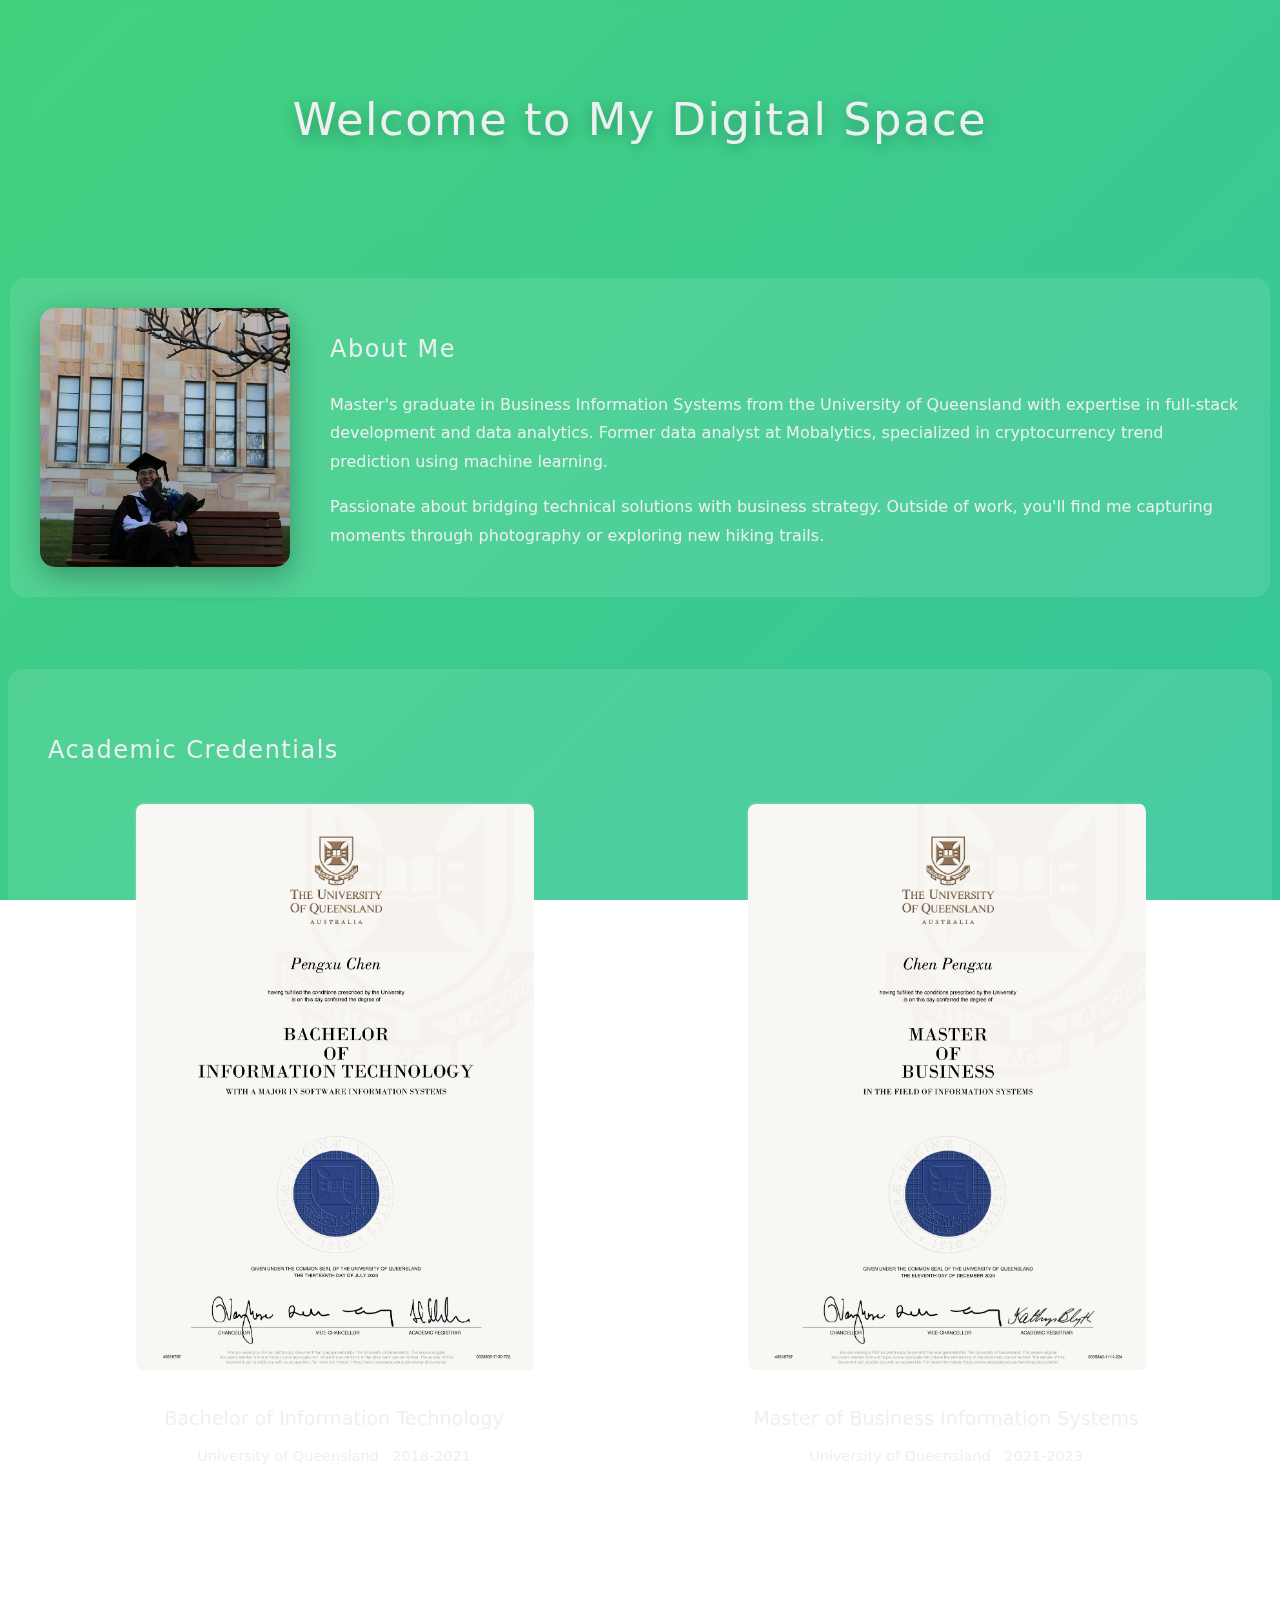
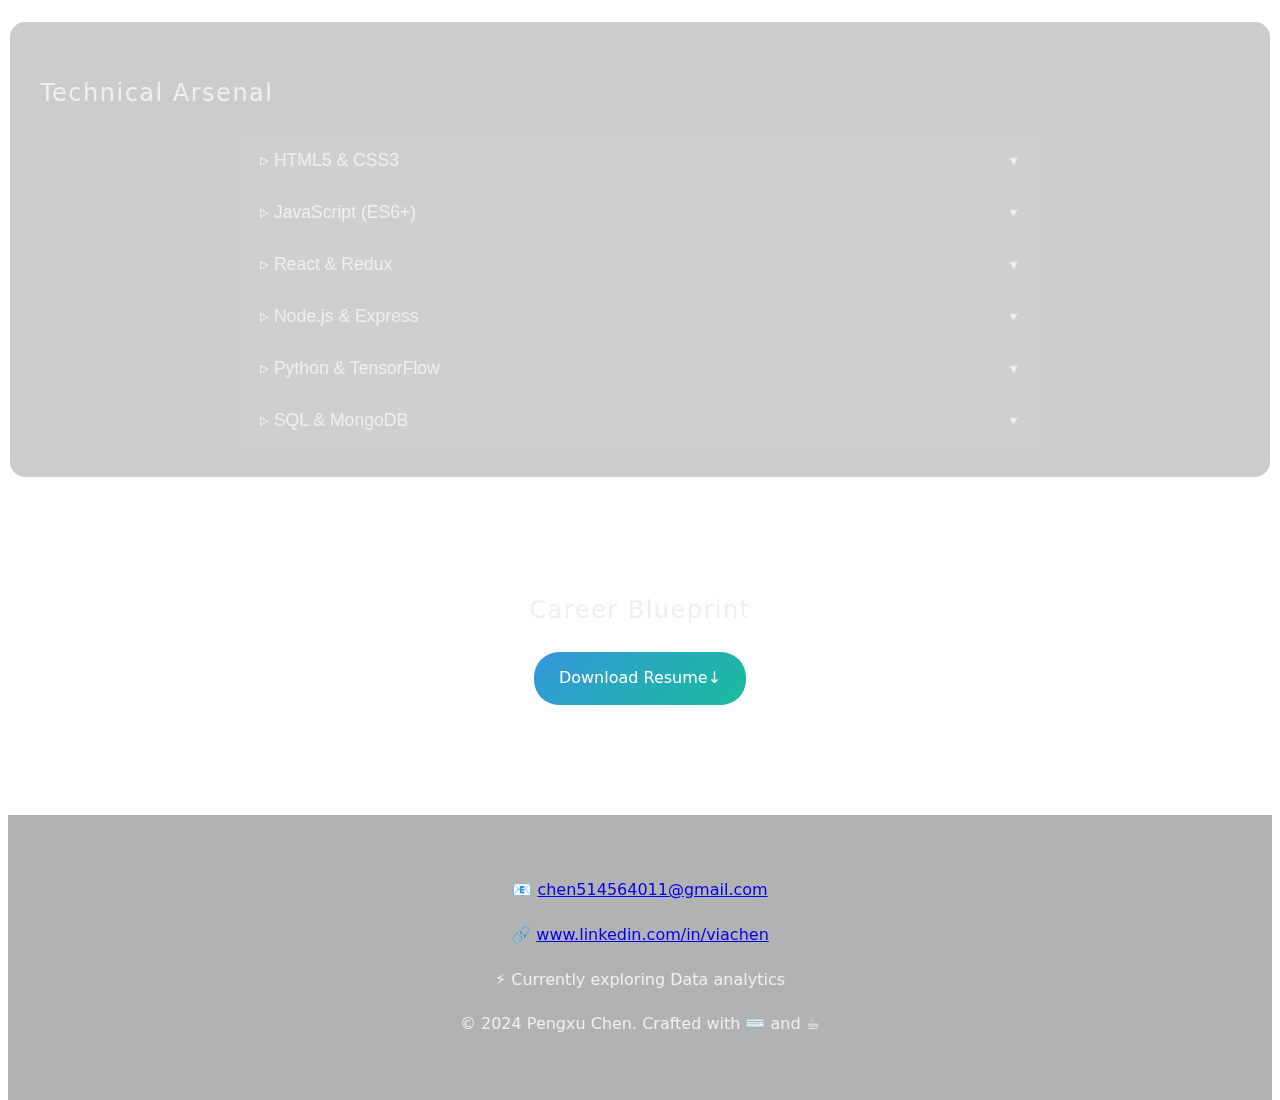
==== Desktop/pengxuchen/index.html @ f0cb6a70 "add new change" ====
﻿<!DOCTYPE html>
<html lang="en">
<head>
    <meta charset="UTF-8">
    <meta name="viewport" content="width=device-width, initial-scale=1.0">
    <title>John Doe - Portfolio</title>
    <link rel="stylesheet" href="css/styles.css">
</head>
<body>
    <div class="animated-background"></div>

    <header class="scroll-effect">
        <h1>Welcome to My Digital Space</h1>
    </header>

    <section class="intro scroll-effect">
        <div class="profile-pic">
            <img id="profile-photo" src="img/photo1.jpg" alt="John Doe">
        </div>
        <div class="bio">
            <h2>About Me</h2>
            <p>Master's graduate in Business Information Systems from the University of Queensland with expertise in full-stack development and data analytics. Former data analyst at Mobalytics, specialized in cryptocurrency trend prediction using machine learning.</p>
            <p>Passionate about bridging technical solutions with business strategy. Outside of work, you'll find me capturing moments through photography or exploring new hiking trails.</p>
        </div>
    </section>

    <section class="education scroll-effect">
        <h2>Academic Credentials</h2>
        <div class="diploma-container">
            <!-- 学士学位证书 -->
            <div class="diploma-item">
                <a href="diplomas/bachelor.pdf" download class="diploma-link">
                    <img src="img/benke.jpg" alt="Bachelor's Degree" class="diploma-img">
                </a>
                <h3 class="diploma-title">Bachelor of Information Technology</h3>
                <p class="diploma-meta">University of Queensland · 2018-2021</p>
            </div>
    
            <!-- 硕士学位证书 -->
            <div class="diploma-item">
                <a href="diplomas/master.pdf" download class="diploma-link">
                    <img src="img/page-0.jpg" alt="Master's Degree" class="diploma-img">
                </a>
                <h3 class="diploma-title">Master of Business Information Systems</h3>
                <p class="diploma-meta">University of Queensland · 2021-2023</p>
            </div>
        </div>
    </section>

    <section class="skills scroll-effect">
        <h2>Technical Arsenal</h2>
        <div class="accordion">
            <div class="accordion-item">
                <button class="accordion-header">▹ HTML5 & CSS3</button>
                <div class="accordion-content">
                    <p>Proficient in building responsive and accessible web interfaces using modern HTML5 and CSS3 techniques.</p>
                </div>
            </div>
            <div class="accordion-item">
                <button class="accordion-header">▹ JavaScript (ES6+)</button>
                <div class="accordion-content">
                    <p>Experienced in developing dynamic web applications using JavaScript, including ES6+ features like arrow functions, promises, and async/await.</p>
                </div>
            </div>
            <div class="accordion-item">
                <button class="accordion-header">▹ React & Redux</button>
                <div class="accordion-content">
                    <p>Skilled in building scalable and maintainable front-end applications using React and state management with Redux.</p>
                </div>
            </div>
            <div class="accordion-item">
                <button class="accordion-header">▹ Node.js & Express</button>
                <div class="accordion-content">
                    <p>Proficient in developing RESTful APIs and server-side applications using Node.js and Express.</p>
                </div>
            </div>
            <div class="accordion-item">
                <button class="accordion-header">▹ Python & TensorFlow</button>
                <div class="accordion-content">
                    <p>Experienced in data analysis and machine learning using Python and TensorFlow.</p>
                </div>
            </div>
            <div class="accordion-item">
                <button class="accordion-header">▹ SQL & MongoDB</button>
                <div class="accordion-content">
                    <p>Skilled in database management and query optimization using SQL and MongoDB.</p>
                </div>
            </div>
        </div>
    </section>

    <section class="resume scroll-effect">
        <h2>Career Blueprint</h2>
        <a href="resume.pdf" download class="download-btn">
            <span class="btn-text">Download Resume</span>
            <span class="btn-icon">↓</span>
        </a>
    </section>

    <footer class="scroll-effect">
        <div class="contact-grid">
            <p>📧 <a href="mailto:chen514564011@gmail.com">chen514564011@gmail.com</a></p>
            <p>🔗 <a href="www.linkedin.com/in/viachen">www.linkedin.com/in/viachen</a></p>
            <p>⚡ Currently exploring Data analytics</p>
        </div>
        <div class="signature">
            <p>© 2024 Pengxu Chen. Crafted with ⌨️ and ☕</p>
        </div>
    </footer>

    <script src="js/changephoto.js"></script>
</body>
</html>
---- Desktop/pengxuchen/css/styles.css ----
/* 动态渐变背景 */
.animated-background {
    position: fixed;
    top: 0;
    left: 0;
    width: 100%;
    height: 100%;
    background: linear-gradient(-45deg, #2c3e50, #3498db, #1abc9c, #2ecc71);
    background-size: 400% 400%;
    animation: gradientFlow 18s ease infinite;
    z-index: -1; /* 确保背景在内容下方 */
    opacity: 0.9;
}

@keyframes gradientFlow {
    0% { background-position: 0% 50%; }
    50% { background-position: 100% 50%; }
    100% { background-position: 0% 50%; }
}

/* 滚动动画系统 */
.scroll-effect {
    opacity: 1; /* 确保内容可见 */
    transform: translateY(40px);
    transition: all 0.8s cubic-bezier(0.22, 0.61, 0.36, 1);
}

.scroll-effect.active {
    opacity: 1; /* 确保内容可见 */
    transform: translateY(0);
}

.scroll-effect-item {
    opacity: 1;
    transform: translateX(-30px);
    transition: all 0.6s ease 0.2s;
}

.scroll-effect-item.active {
    opacity: 1;
    transform: translateX(0);
}

/* 增强型布局 */
body {
    font-family: 'Segoe UI', system-ui;
    line-height: 1.8;
    color: #ecf0f1;
    overflow-x: hidden;
    position: relative; /* 确保内容在背景上方 */
    z-index: 1; /* 确保内容在背景上方 */
}

header {
    padding: 8vh 0;
    text-align: center;
    backdrop-filter: blur(8px);
    margin-bottom: 5vh;
}

h1, h2 {
    font-weight: 300;
    letter-spacing: 1.5px;
}

h1 {
    font-size: 2.8rem;
    margin: 0;
    text-shadow: 0 4px 15px rgba(0,0,0,0.3);
}




.intro {
    display: grid;
    grid-template-columns: 250px 1fr;
    gap: 40px;
    max-width: 1200px;
    margin: 5vh auto;
    padding: 30px;
    background: rgba(255, 255, 255, 0.1);
    border-radius: 15px;
    backdrop-filter: blur(10px);
}

.profile-pic {
    border-radius: 15px;
    overflow: hidden;
    box-shadow: 0 8px 30px rgba(0,0,0,0.3);
    position: relative;
}

.profile-pic img {
    width: 100%;
    height: 100%;
    object-fit: cover;
    transition: transform 0.5s ease;
}

.resume {
    text-align: center;
    padding: 20px;
    margin: 20px;
    border-radius: 15px;
    align-items: center;

    
}

.education {
    background: rgba(255, 255, 255, 0.1);
    border-radius: 15px;
    padding: 40px;
    margin: 8vh auto;
    max-width: 1200px;
}

.diploma-container {
    display: flex;
    justify-content: space-around;
    gap: 40px;
    margin-top: 30px;
}

.diploma-item {
    flex: 1;
    max-width: 400px;
    text-align: center;
}

.diploma-link {
    display: block;
    position: relative;
    overflow: hidden;
    border-radius: 10px;
    transition: transform 0.3s ease;
}

.diploma-link:hover {
    transform: translateY(-5px);
}

.diploma-img {
    width: 100%;
    height: 100%;
    object-fit: cover;
    border: 2px solid rgba(255,255,255,0.1);
    border-radius: 10px;
}

.diploma-title {
    color: #ecf0f1;
    margin: 20px 0 8px;
    font-size: 1.2rem;
    font-weight: 500;
}

.diploma-meta {
    color: #ecf0f1;
    font-size: 0.9rem;
    margin: 0;
}

/* 响应式设计 */
@media (max-width: 768px) {
    .diploma-container {
        flex-direction: column;
        align-items: center;
    }
    
    .diploma-item {
        max-width: 100%;
    }
    
    .diploma-img {
        height: auto;
        max-height: 400px;
    }
}


.skills {
    max-width: 1200px;
    margin: 8vh auto;
    padding: 30px;
    background: rgba(0, 0, 0, 0.2);
    border-radius: 15px;
}

.skills ul {
    display: grid;
    grid-template-columns: repeat(auto-fit, minmax(200px, 1fr));
    gap: 15px;
    padding: 0;
}

.skills li {
    padding: 15px;
    background: rgba(255,255,255,0.1);
    border-radius: 8px;
    list-style: none;
    transition: all 0.3s ease;
}

.skills li:hover {
    background: rgba(255,255,255,0.2);
    transform: translateY(-3px);
}

.accordion {
    width: 100%;
    max-width: 800px;
    margin: 0 auto;
}

.accordion-item {
    border-bottom: 1px solid rgba(255, 255, 255, 0.1);
}

.accordion-header {
    width: 100%;
    padding: 15px 20px;
    text-align: left;
    background: rgba(255, 255, 255, 0.05);
    border: none;
    color: #ecf0f1;
    font-size: 1.1rem;
    cursor: pointer;
    transition: background 0.3s ease;
    display: flex;
    align-items: center;
    justify-content: space-between;
}

.accordion-header::after {
    content: "▼";
    font-size: 0.8rem;
    transition: transform 0.3s ease;
}

.accordion-header.active::after {
    transform: rotate(180deg);
}

.accordion-header:hover {
    background: rgba(255, 255, 255, 0.1);
}

.accordion-content {
    max-height: 0;
    overflow: hidden;
    transition: max-height 0.3s ease-out, padding 0.3s ease-out;
    background: rgba(0, 0, 0, 0.1);
    padding: 0 20px;
}

.accordion-content p {
    margin: 15px 0;
    color: #bdc3c7;
}


.download-btn {
    display: inline-flex;
    align-items: center;
    padding: 12px 25px;
    background: linear-gradient(135deg, #3498db, #1abc9c);
    color: white;
    border-radius: 25px;
    text-decoration: none;
    transition: all 0.3s ease;
}

.download-btn:hover {
    transform: scale(1.05);
    box-shadow: 0 5px 15px rgba(26, 188, 156, 0.4);
    
}

.cursor-trail {
    position: absolute;
    width: 6px;
    height: 6px;
    background: rgba(255,255,255,0.7);
    border-radius: 50%;
    pointer-events: none; /* 防止干扰鼠标操作 */
    transform: translate(-50%, -50%);
    animation: trailFade 0.8s ease-out forwards;
}

@keyframes trailFade {
    0% { opacity: 1; transform: scale(1); }
    100% { opacity: 0; transform: scale(2); }
}

footer {
    text-align: center;
    padding: 5vh 0;
    margin-top: 10vh;
    background: rgba(0, 0, 0, 0.3);
}

/* 响应式设计 */
@media (max-width: 768px) {
    .intro {
        grid-template-columns: 1fr;
    }
    
    .profile-pic {
        width: 70%;
        margin: 0 auto;
    }
    
    h1 {
        font-size: 2rem;
    }
}
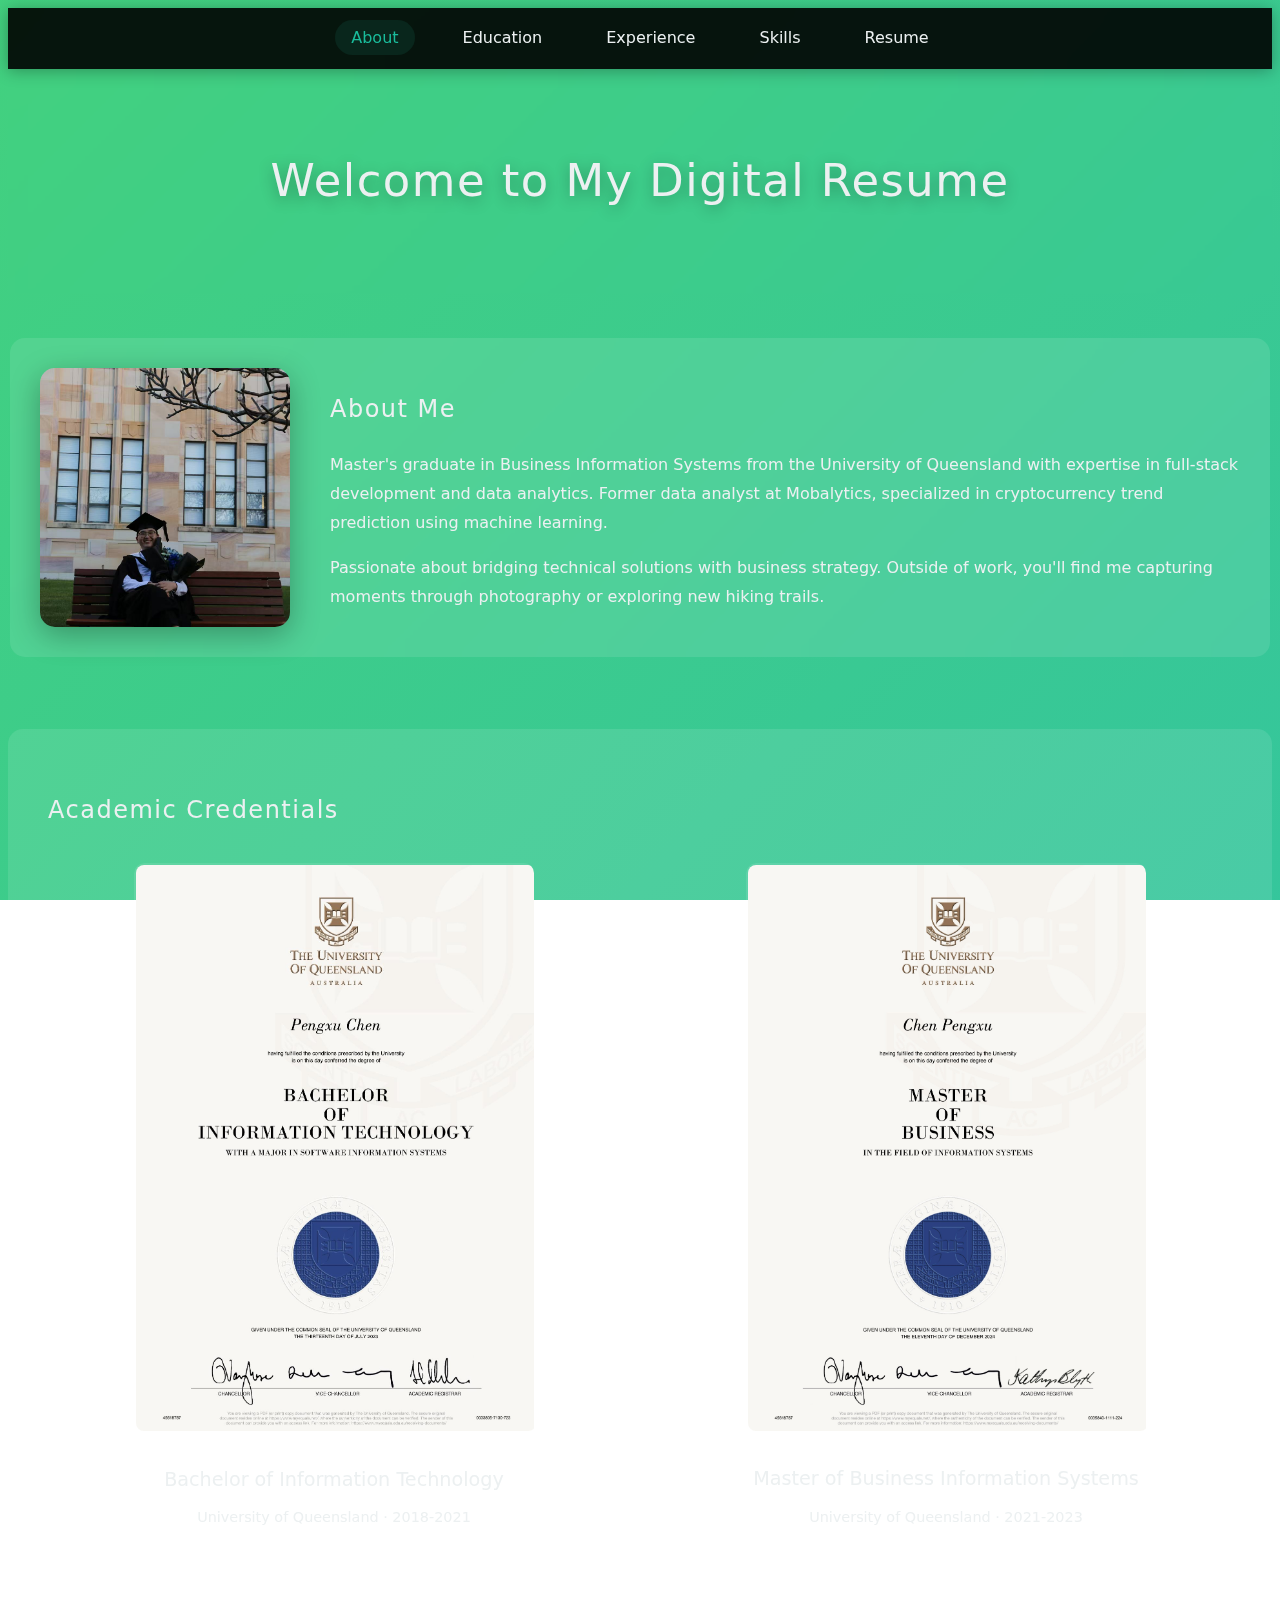
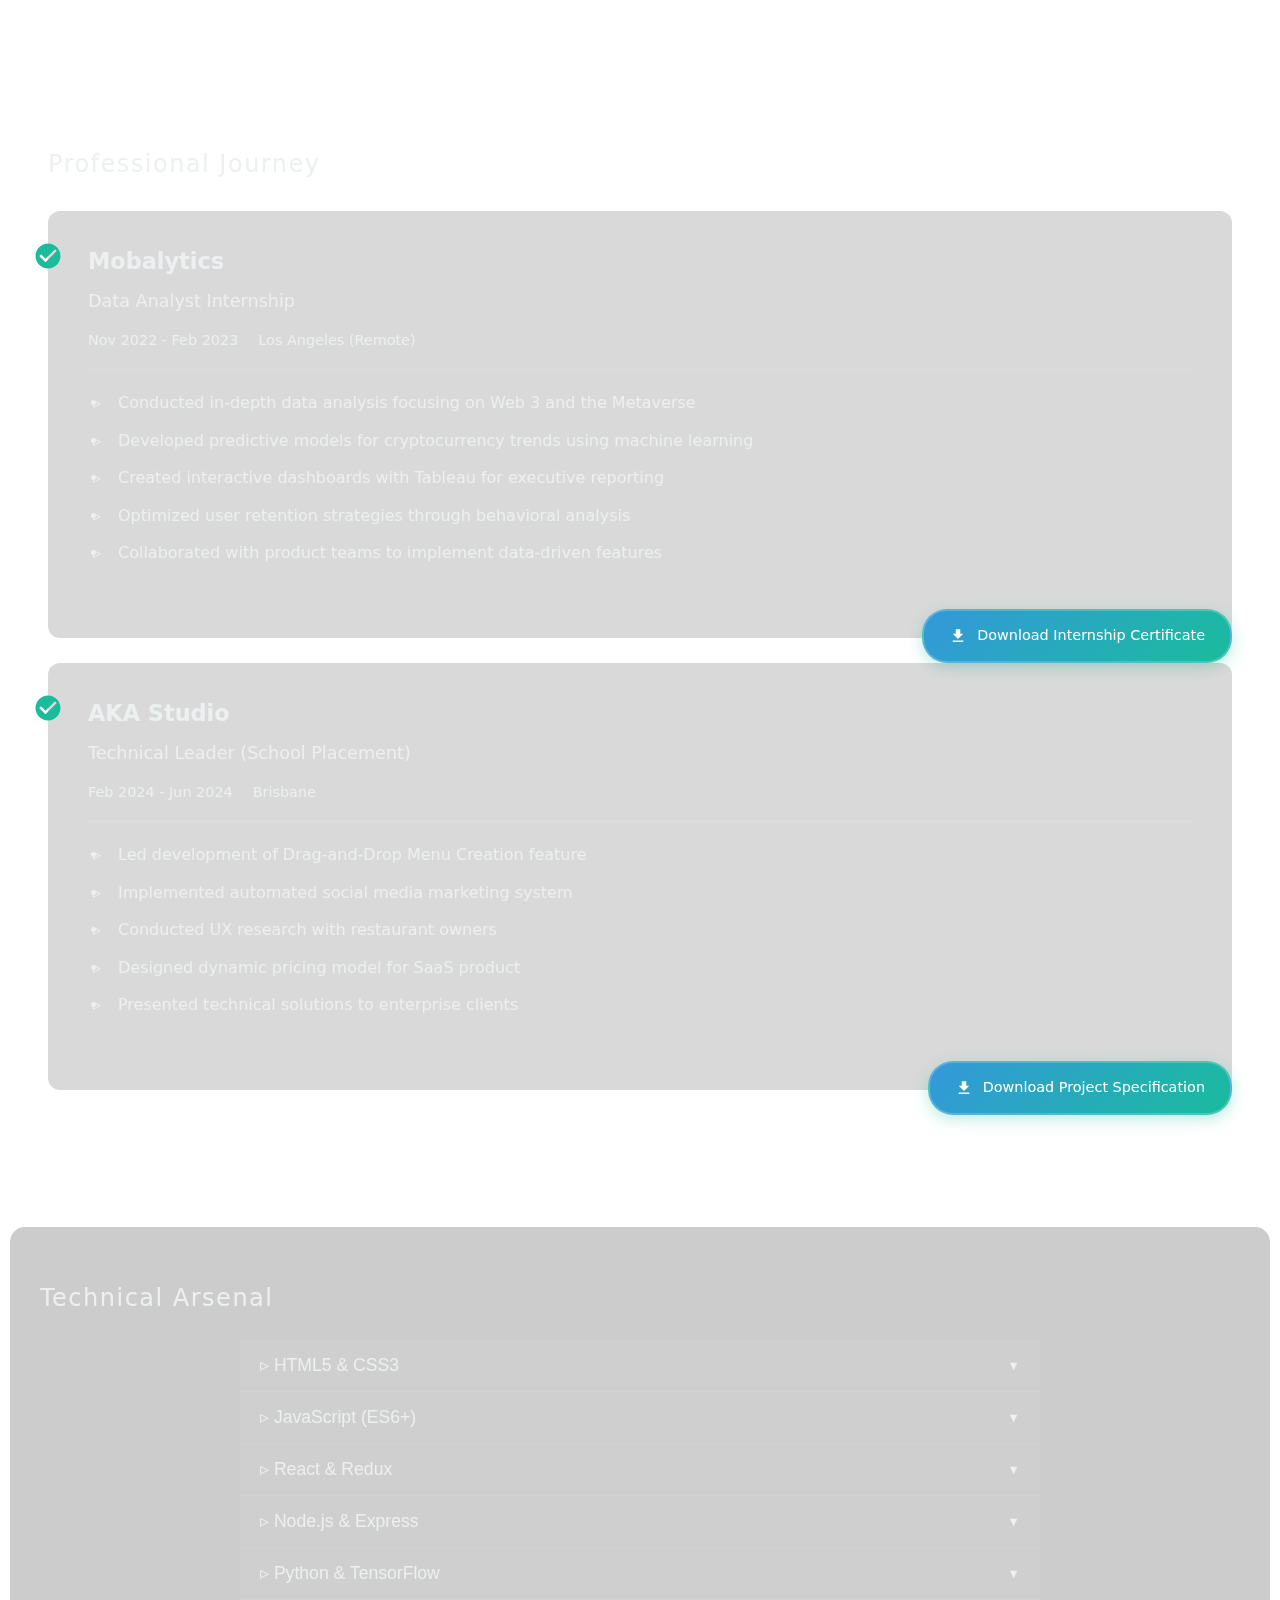
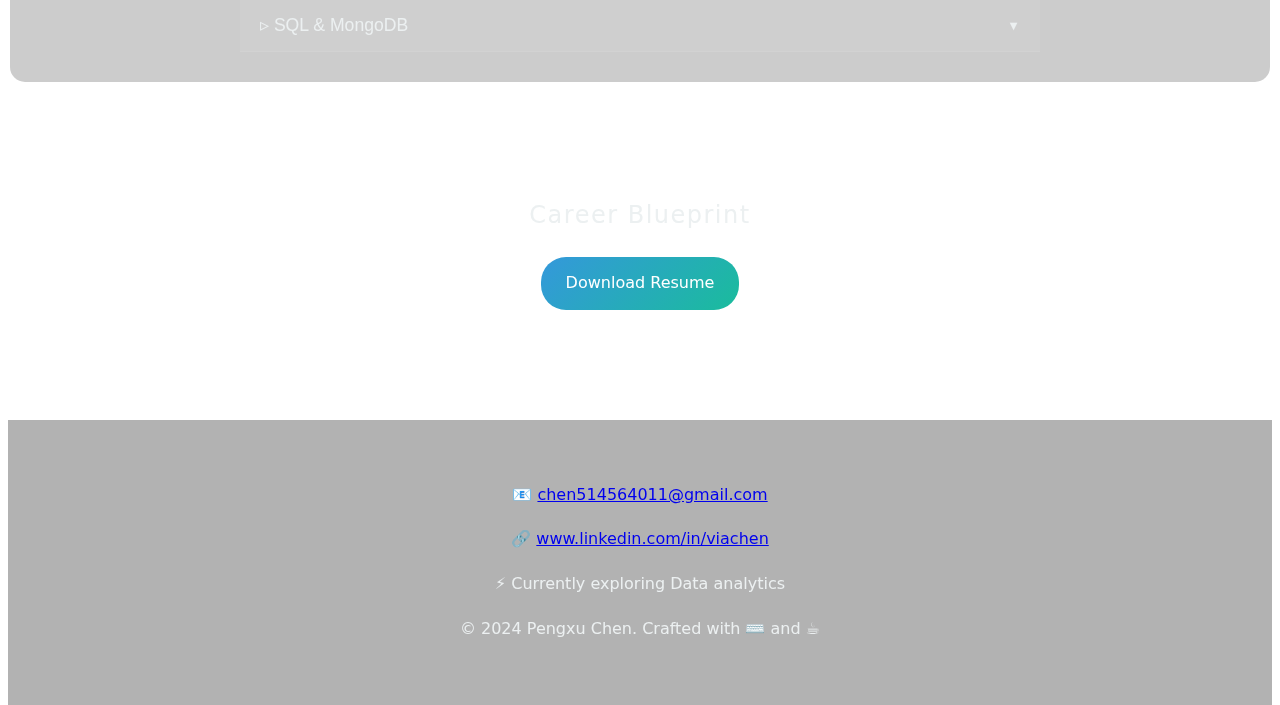
==== commit dfca30a5: "add new change" ====
--- a/Desktop/pengxuchen/index.html
+++ b/Desktop/pengxuchen/index.html
@@ -3,17 +3,27 @@
 <head>
     <meta charset="UTF-8">
     <meta name="viewport" content="width=device-width, initial-scale=1.0">
-    <title>John Doe - Portfolio</title>
+    <title>Pengxu Chen - Portfolio</title>
     <link rel="stylesheet" href="css/styles.css">
 </head>
 <body>
     <div class="animated-background"></div>
-
+    
+    <nav class="main-nav">
+        <ul class="nav-list">
+            <li><a href="#about" class="nav-link active">About</a></li>
+            <li><a href="#education" class="nav-link">Education</a></li>
+            <li><a href="#experience" class="nav-link">Experience</a></li>
+            <li><a href="#skills" class="nav-link">Skills</a></li>
+            <li><a href="#resume" class="nav-link">Resume</a></li>
+        </ul>
+    </nav>
+    
     <header class="scroll-effect">
-        <h1>Welcome to My Digital Space</h1>
+        <h1>Welcome to My Digital Resume</h1>
     </header>
 
-    <section class="intro scroll-effect">
+    <section id="about" class="intro scroll-effect">
         <div class="profile-pic">
             <img id="profile-photo" src="img/photo1.jpg" alt="John Doe">
         </div>
@@ -24,12 +34,12 @@
         </div>
     </section>
 
-    <section class="education scroll-effect">
+    <section id="education" class="education scroll-effect">
         <h2>Academic Credentials</h2>
         <div class="diploma-container">
             <!-- 学士学位证书 -->
             <div class="diploma-item">
-                <a href="diplomas/bachelor.pdf" download class="diploma-link">
+                <a href="benke.pdf" download class="diploma-link">
                     <img src="img/benke.jpg" alt="Bachelor's Degree" class="diploma-img">
                 </a>
                 <h3 class="diploma-title">Bachelor of Information Technology</h3>
@@ -38,7 +48,7 @@
     
             <!-- 硕士学位证书 -->
             <div class="diploma-item">
-                <a href="diplomas/master.pdf" download class="diploma-link">
+                <a href="yanjiusheng.pdf" download class="diploma-link">
                     <img src="img/page-0.jpg" alt="Master's Degree" class="diploma-img">
                 </a>
                 <h3 class="diploma-title">Master of Business Information Systems</h3>
@@ -47,7 +57,74 @@
         </div>
     </section>
 
-    <section class="skills scroll-effect">
+
+    <section id="experience" class="experience scroll-effect">
+        <h2>Professional Journey</h2>
+        
+        <div class="timeline-item">
+            <div class="timeline-header">
+                <h3 class="company">Mobalytics</h3>
+                <h4 class="position">Data Analyst Internship</h4>
+                <div class="timeline-meta">
+                    <span class="duration">Nov 2022 - Feb 2023</span>
+                    <span class="location">Los Angeles (Remote)</span>
+                </div>
+            </div>
+            <div class="timeline-content">
+                <ul class="achievement-list">
+                    <li>Conducted in-depth data analysis focusing on Web 3 and the Metaverse</li>
+                    <li>Developed predictive models for cryptocurrency trends using machine learning</li>
+                    <li>Created interactive dashboards with Tableau for executive reporting</li>
+                    <li>Optimized user retention strategies through behavioral analysis</li>
+                    <li>Collaborated with product teams to implement data-driven features</li>
+                </ul>
+                
+                <!-- 新增下载按钮 -->
+                <a href="Certificate of internship.pdf" 
+                   download 
+                   class="download-certificate-btn">
+                    <svg class="download-icon" viewBox="0 0 24 24">
+                        <path d="M19 9h-4V3H9v6H5l7 7 7-7zM5 18v2h14v-2H5z"/>
+                    </svg>
+                    Download Internship Certificate
+                </a>
+            </div>
+        </div>
+
+        <!-- AKA Studio经历 -->
+        <div class="timeline-item">
+            <div class="timeline-header">
+                <h3 class="company">AKA Studio</h3>
+                <h4 class="position">Technical Leader (School Placement)</h4>
+                <div class="timeline-meta">
+                    <span class="duration">Feb 2024 - Jun 2024</span>
+                    <span class="location">Brisbane</span>
+                </div>
+            </div>
+            <div class="timeline-content">
+                <ul class="achievement-list">
+                    <li>Led development of Drag-and-Drop Menu Creation feature</li>
+                    <li>Implemented automated social media marketing system</li>
+                    <li>Conducted UX research with restaurant owners</li>
+                    <li>Designed dynamic pricing model for SaaS product</li>
+                    <li>Presented technical solutions to enterprise clients</li>
+                </ul>
+                
+                <!-- 新增项目说明书下载按钮 -->
+                <a href="AKA - Final Word Report.pdf" 
+                   download 
+                   class="download-certificate-btn">
+                    <svg class="download-icon" viewBox="0 0 24 24">
+                        <path d="M19 9h-4V3H9v6H5l7 7 7-7zM5 18v2h14v-2H5z"/>
+                    </svg>
+                    Download Project Specification
+                </a>
+            </div>
+        </div>
+    </section>
+
+
+    <section id="skills" class="skills scroll-effect">
         <h2>Technical Arsenal</h2>
         <div class="accordion">
             <div class="accordion-item">
@@ -89,11 +166,11 @@
         </div>
     </section>
 
-    <section class="resume scroll-effect">
+    <section id="resume" class="resume scroll-effect">
         <h2>Career Blueprint</h2>
-        <a href="resume.pdf" download class="download-btn">
+        <a href="CV Pengxu Chen.pdf" download class="download-btn">
             <span class="btn-text">Download Resume</span>
-            <span class="btn-icon">↓</span>
+            
         </a>
     </section>
 
--- a/Desktop/pengxuchen/css/styles.css
+++ b/Desktop/pengxuchen/css/styles.css
@@ -70,7 +70,73 @@
 }
 
 
-
+.main-nav {
+    position: sticky;
+    top: 0;
+    background: rgba(0, 0, 0, 0.9);
+    backdrop-filter: blur(10px);
+    z-index: 1000;
+    box-shadow: 0 2px 15px rgba(0,0,0,0.3);
+}
+
+.nav-list {
+    display: flex;
+    justify-content: center;
+    gap: 2rem;
+    padding: 1rem;
+    margin: 0;
+    list-style: none;
+}
+
+.nav-link {
+    color: #ecf0f1;
+    text-decoration: none;
+    font-weight: 500;
+    padding: 0.5rem 1rem;
+    border-radius: 25px;
+    transition: all 0.3s ease;
+    position: relative;
+}
+
+.nav-link::after {
+    content: '';
+    position: absolute;
+    bottom: -5px;
+    left: 50%;
+    width: 0;
+    height: 2px;
+    background: #1abc9c;
+    transition: all 0.3s ease;
+}
+
+.nav-link:hover {
+    color: #1abc9c;
+}
+
+.nav-link:hover::after {
+    width: 100%;
+    left: 0;
+}
+
+.nav-link.active {
+    color: #1abc9c;
+    background: rgba(26, 188, 156, 0.1);
+}
+
+/* 响应式设计 */
+@media (max-width: 768px) {
+    .nav-list {
+        gap: 1rem;
+        padding: 0.8rem;
+        overflow-x: auto;
+        -webkit-overflow-scrolling: touch;
+    }
+    
+    .nav-link {
+        font-size: 0.9rem;
+        padding: 0.4rem 0.8rem;
+    }
+}
 
 .intro {
     display: grid;
@@ -208,6 +274,158 @@
     transform: translateY(-3px);
 }
 
+
+.experience {
+    background: rgba(255, 255, 255, 0.1);
+    border-radius: 15px;
+    padding: 40px;
+    margin: 8vh auto;
+    max-width: 1200px;
+}
+
+.timeline-item {
+    position: relative;
+    padding: 30px 40px;
+    margin: 25px 0;
+    background: rgba(0, 0, 0, 0.15);
+    border-radius: 12px;
+    transition: transform 0.3s ease;
+}
+
+.timeline-item:hover {
+    transform: translateX(10px);
+}
+
+.timeline-item::before {
+    content: "";
+    position: absolute;
+    left: -15px;
+    top: 30px;
+    width: 30px;
+    height: 30px;
+    background: url('data:image/svg+xml;utf8,<svg xmlns="http://www.w3.org/2000/svg" viewBox="0 0 24 24" fill="%231abc9c"><path d="M12 2C6.48 2 2 6.48 2 12s4.48 10 10 10 10-4.48 10-10S17.52 2 12 2zm-2 15l-5-5 1.41-1.41L10 14.17l7.59-7.59L19 8l-9 9z"/></svg>');
+}
+
+.timeline-header {
+    border-bottom: 1px solid rgba(255,255,255,0.1);
+    padding-bottom: 15px;
+    margin-bottom: 20px;
+}
+
+.company {
+    color: #ecf0f1;
+    font-size: 1.4rem;
+    margin: 0 0 5px;
+}
+
+.position {
+    color: #ecf0f1;
+    font-size: 1.1rem;
+    margin: 0 0 10px;
+    font-weight: 300;
+}
+
+.timeline-meta {
+    display: flex;
+    gap: 20px;
+    color: #ecf0f1;
+    font-size: 0.9rem;
+}
+
+.achievement-list {
+    padding-left: 20px;
+    margin: 0;
+}
+
+.achievement-list li {
+    color: #ecf0f1;
+    margin-bottom: 12px;
+    line-height: 1.6;
+    padding-left: 10px;
+    position: relative;
+}
+
+.achievement-list li::before {
+    content: "▹";
+    color: #ecf0f1;
+    position: absolute;
+    left: -15px;
+}
+
+/* 响应式设计 */
+@media (max-width: 768px) {
+    .timeline-item {
+        padding: 20px;
+        margin: 20px 0;
+    }
+    
+    .timeline-item::before {
+        left: -10px;
+        top: 25px;
+        width: 20px;
+        height: 20px;
+    }
+    
+    .company {
+        font-size: 1.2rem;
+    }
+}
+
+
+
+.download-certificate-btn {
+    position: absolute;
+    bottom: -25px;
+    right: 0;
+    display: inline-flex;
+    align-items: center;
+    padding: 12px 25px;
+    background: linear-gradient(135deg, #3498db, #1abc9c);
+    color: white;
+    border-radius: 25px;
+    text-decoration: none;
+    transition: all 0.3s ease;
+    box-shadow: 0 4px 15px rgba(26, 188, 156, 0.3);
+    font-size: 0.9rem;
+    border: 2px solid rgba(255,255,255,0.2);
+}
+
+.download-certificate-btn:hover {
+    transform: translateY(-3px);
+    box-shadow: 0 6px 20px rgba(26, 188, 156, 0.5);
+    background: linear-gradient(135deg, #1abc9c, #3498db);
+}
+
+.download-icon {
+    width: 18px;
+    height: 18px;
+    margin-right: 10px;
+    fill: currentColor;
+}
+
+
+
+/* 调整时间线项定位 */
+.timeline-item {
+    position: relative;
+    padding-bottom: 60px; /* 为按钮留出空间 */
+}
+
+/* 移动端适配 */
+@media (max-width: 768px) {
+    .download-certificate-btn {
+        position: static;
+        margin-top: 20px;
+        width: 100%;
+        justify-content: center;
+    }
+    
+    .timeline-item {
+        padding-bottom: 30px;
+    }
+}
+
+
 .accordion {
     width: 100%;
     max-width: 800px;
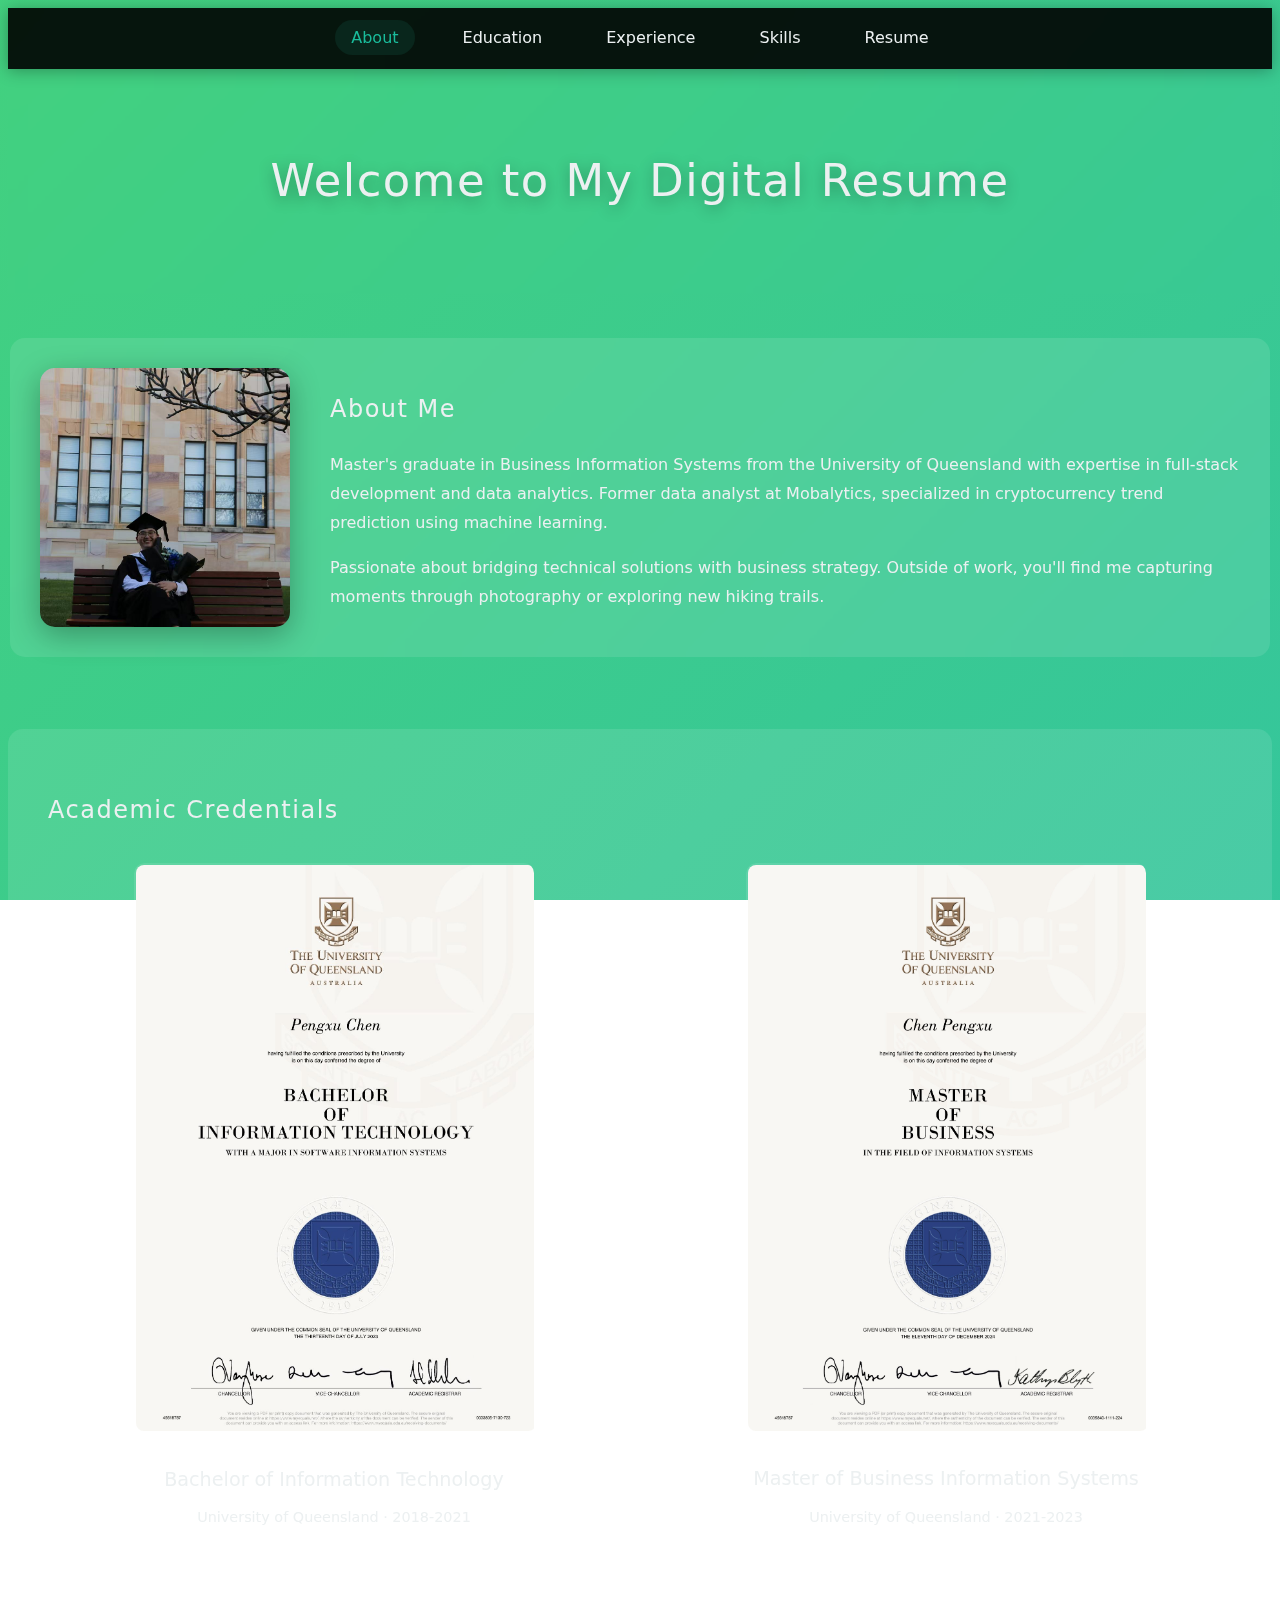
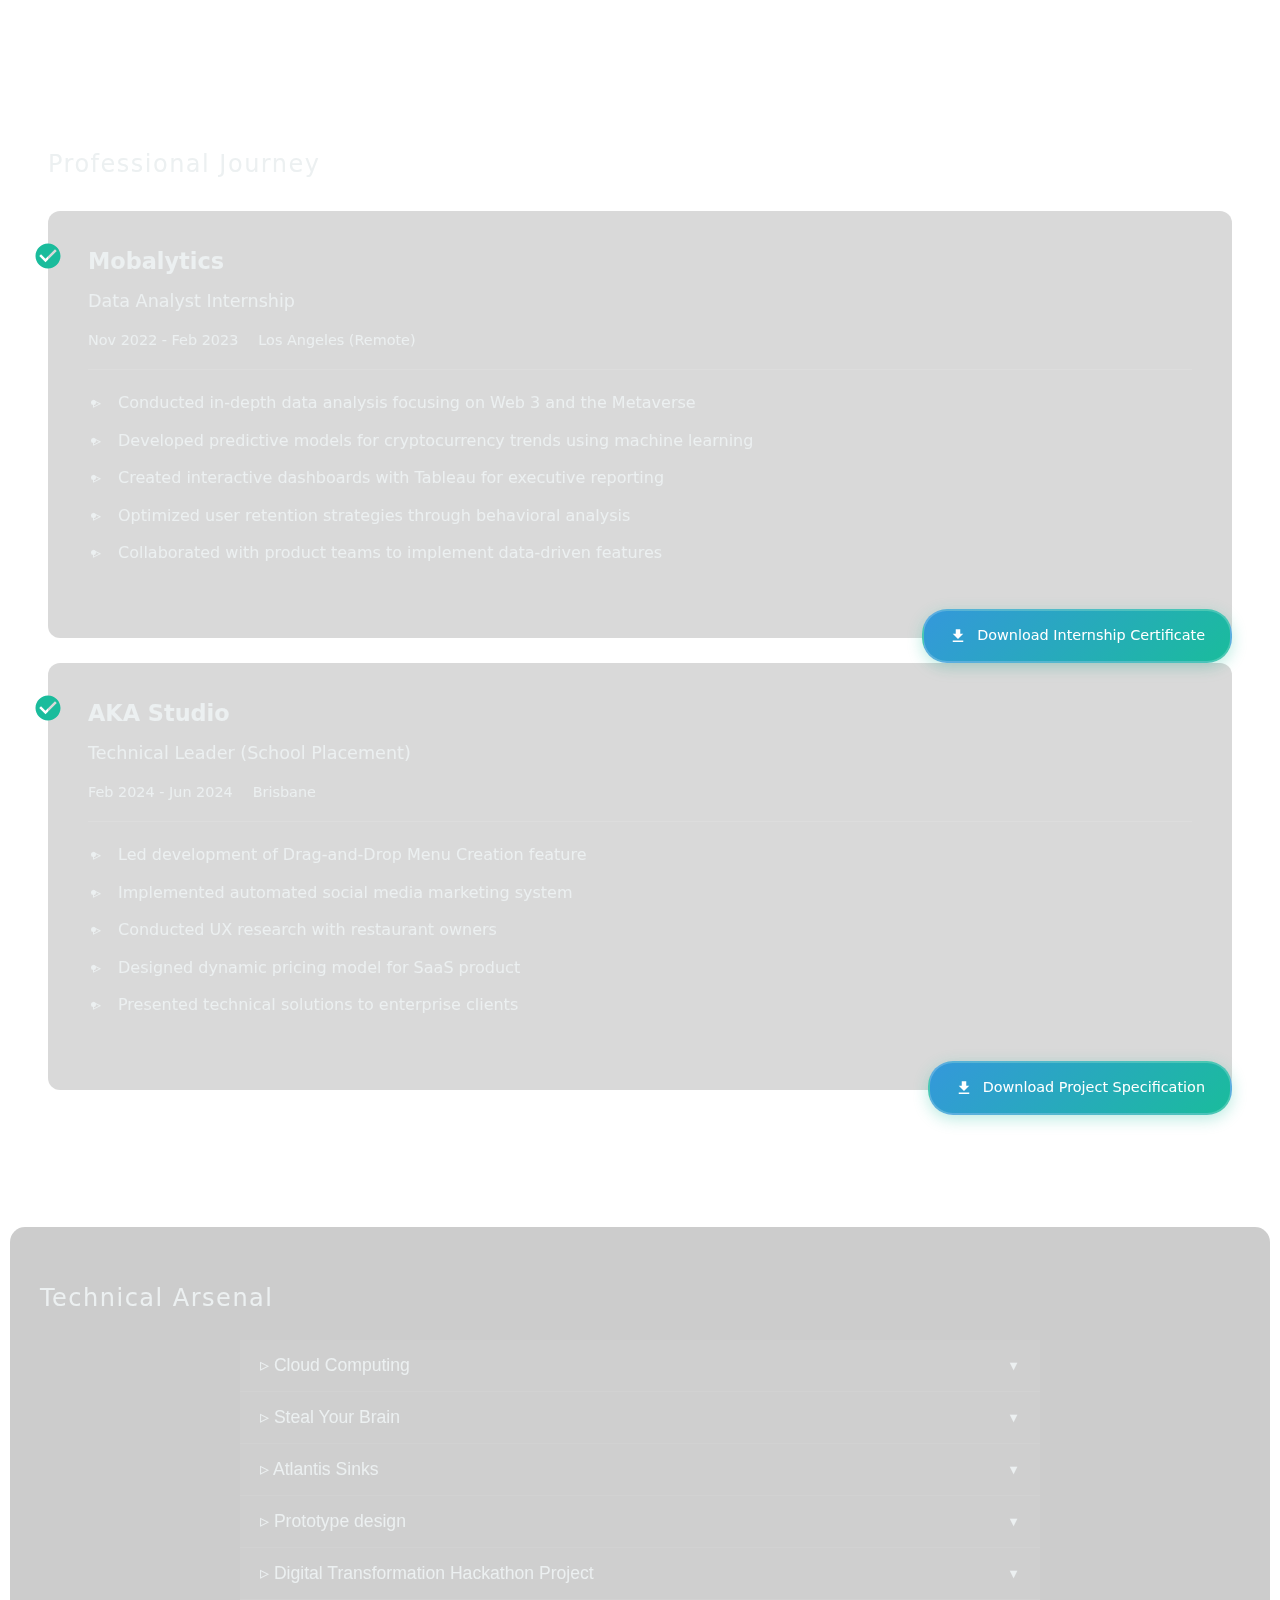
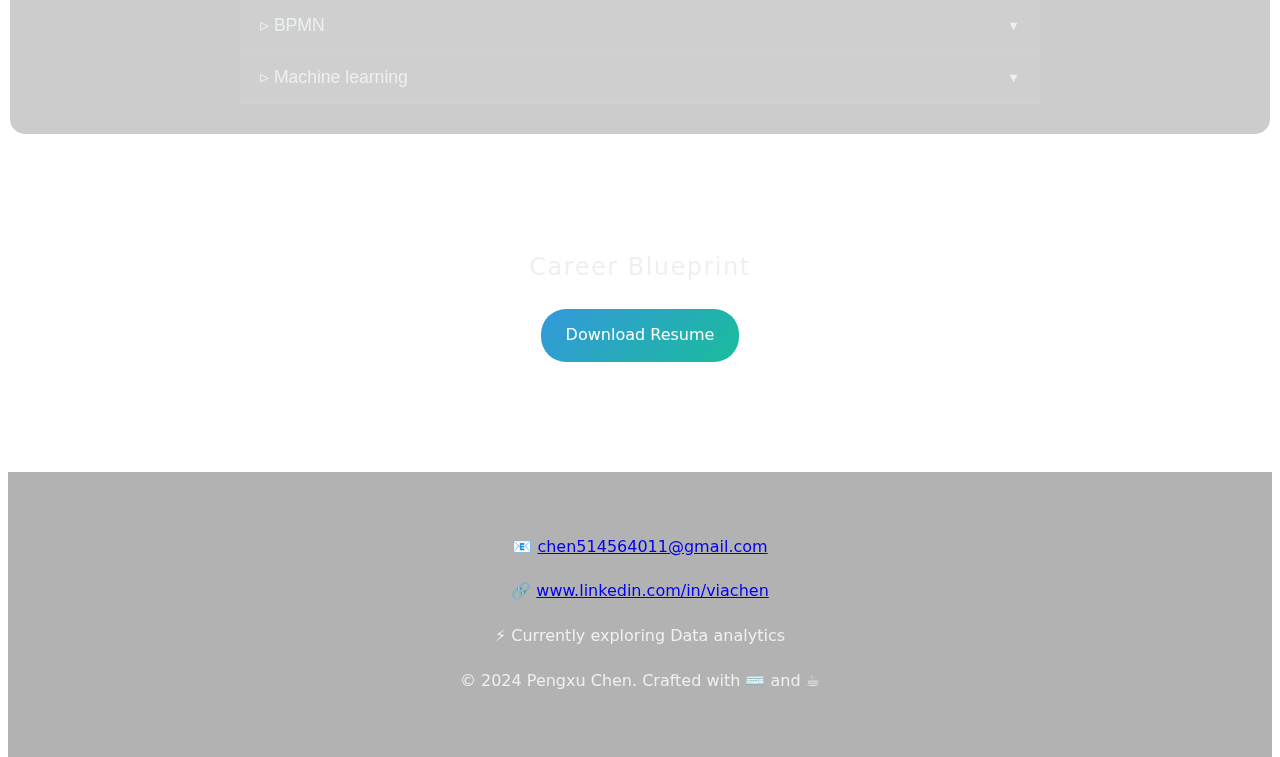
==== commit 84e315ae: "add new change" ====
--- a/Desktop/pengxuchen/index.html
+++ b/Desktop/pengxuchen/index.html
@@ -124,47 +124,227 @@
     </section>
 
 
+    <!-- <section id="skills" class="skills scroll-effect">
+        <h2>Technical Arsenal</h2>
+        <div class="accordion">
+            <div class="accordion-item">
+                <button class="accordion-header">▹ HTML5 & CSS3</button>
+                <div class="accordion-content">
+                    <p>Proficient in building responsive and accessible web interfaces using modern HTML5 and CSS3 techniques.</p>
+                </div>
+            </div>
+            <div class="accordion-item">
+                <button class="accordion-header">▹ JavaScript (ES6+)</button>
+                <div class="accordion-content">
+                    <p>Experienced in developing dynamic web applications using JavaScript, including ES6+ features like arrow functions, promises, and async/await.</p>
+                </div>
+            </div>
+            <div class="accordion-item">
+                <button class="accordion-header">▹ React & Redux</button>
+                <div class="accordion-content">
+                    <p>Skilled in building scalable and maintainable front-end applications using React and state management with Redux.</p>
+                </div>
+            </div>
+            <div class="accordion-item">
+                <button class="accordion-header">▹ Node.js & Express</button>
+                <div class="accordion-content">
+                    <p>Proficient in developing RESTful APIs and server-side applications using Node.js and Express.</p>
+                </div>
+            </div>
+            <div class="accordion-item">
+                <button class="accordion-header">▹ Python & TensorFlow</button>
+                <div class="accordion-content">
+                    <p>Experienced in data analysis and machine learning using Python and TensorFlow.</p>
+                </div>
+            </div>
+            <div class="accordion-item">
+                <button class="accordion-header">▹ SQL & MongoDB</button>
+                <div class="accordion-content">
+                    <p>Skilled in database management and query optimization using SQL and MongoDB.</p>
+                </div>
+            </div>
+        </div>
+    </section> -->
+
+
     <section id="skills" class="skills scroll-effect">
         <h2>Technical Arsenal</h2>
         <div class="accordion">
-            <div class="accordion-item">
-                <button class="accordion-header">▹ HTML5 & CSS3</button>
-                <div class="accordion-content">
-                    <p>Proficient in building responsive and accessible web interfaces using modern HTML5 and CSS3 techniques.</p>
-                </div>
-            </div>
-            <div class="accordion-item">
-                <button class="accordion-header">▹ JavaScript (ES6+)</button>
-                <div class="accordion-content">
-                    <p>Experienced in developing dynamic web applications using JavaScript, including ES6+ features like arrow functions, promises, and async/await.</p>
-                </div>
-            </div>
-            <div class="accordion-item">
-                <button class="accordion-header">▹ React & Redux</button>
-                <div class="accordion-content">
-                    <p>Skilled in building scalable and maintainable front-end applications using React and state management with Redux.</p>
-                </div>
-            </div>
-            <div class="accordion-item">
-                <button class="accordion-header">▹ Node.js & Express</button>
-                <div class="accordion-content">
-                    <p>Proficient in developing RESTful APIs and server-side applications using Node.js and Express.</p>
-                </div>
-            </div>
-            <div class="accordion-item">
-                <button class="accordion-header">▹ Python & TensorFlow</button>
-                <div class="accordion-content">
-                    <p>Experienced in data analysis and machine learning using Python and TensorFlow.</p>
-                </div>
-            </div>
-            <div class="accordion-item">
-                <button class="accordion-header">▹ SQL & MongoDB</button>
-                <div class="accordion-content">
-                    <p>Skilled in database management and query optimization using SQL and MongoDB.</p>
-                </div>
-            </div>
-        </div>
-    </section>
+            <!-- Cloud Computing -->
+            <div class="accordion-item">
+                <button class="accordion-header">▹ Cloud Computing</button>
+                <div class="accordion-content">
+                    <div class="project-details">
+                        <h3 class="project-title">Deployment for a PHP Web</h3>
+                        <div class="project-meta">
+                            <span class="role">Programmer</span>
+                            <span class="duration">Jul 2022 - Nov 2022</span>
+                            <span class="location">Brisbane</span>
+                        </div>
+                        <p class="project-description">
+                            Deployment for a full-stack PHP web by using Google Cloud computing platform. 
+                            The PHP web is fully functional, with login, registration, user profile, cookies, 
+                            AJAX, Search box autocompletion, Writing comments/reviews, Third-party API 
+                            integration, Basic file uploading, Web Security, Online Payment Integration, 
+                            Email Verification, Shopping Cart/Wishlist/Calendar, etc.
+                        </p>
+                        <a href="https://github.com/viachen1/infs3208.git" 
+                           target="_blank" 
+                           class="project-link">
+                            View on GitHub
+                        </a>
+                    </div>
+                </div>
+            </div>
+    
+            <!-- Steal Your Brain -->
+            <div class="accordion-item">
+                <button class="accordion-header">▹ Steal Your Brain</button>
+                <div class="accordion-content">
+                    <div class="project-details">
+                        <h3 class="project-title">Steal Your Brain</h3>
+                        <div class="project-meta">
+                            <span class="role">Programmer & Designer</span>
+                            <span class="duration">Jul 2022 - Nov 2022</span>
+                            <span class="location">Brisbane</span>
+                        </div>
+                        <p class="project-description">
+                            A website providing coaching and educational resources for new employees 
+                            in the chemical industry. Developed low-fidelity and medium-fidelity 
+                            prototypes, established site layout and foundational style elements.
+                        </p>
+                    </div>
+                </div>
+            </div>
+    
+            <!-- Atlantis Sinks -->
+            <div class="accordion-item">
+                <button class="accordion-header">▹ Atlantis Sinks</button>
+                <div class="accordion-content">
+                    <div class="project-details">
+                        <h3 class="project-title">Atlantis Sinks</h3>
+                        <div class="project-meta">
+                            <span class="role">Java Developer</span>
+                            <span class="duration">Feb 2022 - Jun 2022</span>
+                            <span class="location">Brisbane</span>
+                        </div>
+                        <p class="project-description">
+                            An RPG-style game featuring combat, inventory, NPC interaction, and 
+                            crafting systems. Awarded 'Best Software Project' at the University of 
+                            Queensland Innovation Showcase 2022.
+                        </p>
+                        <a href="https://github.com/UQdeco2800/2022-studio-2.git" 
+                           target="_blank" 
+                           class="project-link">
+                            View on GitHub
+                        </a>
+                    </div>
+                </div>
+            </div>
+    
+            <!-- Prototype design... -->
+            <div class="accordion-item">
+                <button class="accordion-header">▹ Prototype design</button>
+                <div class="accordion-content">
+                    <div class="project-details">
+                        <h3 class="project-title">Prototype design</h3>
+                        <div class="project-meta">
+                            <span class="role">Prototype Designer</span>
+                            <span class="duration">Feb 2022 - Jun 2022</span>
+                            <span class="location">Brisbane</span>
+                        </div>
+                        <p class="project-description">
+                            A prototype designed for a nursing home suits aging people and 
+                            provides excellent service to agingpeople, also making the next generation feel safe.
+                        </p>
+                        <a href="https://xd.adobe.com/view/ce8e15ba-77cf-42c8-a0d0-59e254b03aa8-9bdd/" 
+                           target="_blank" 
+                           class="project-link">
+                            View on AdobeXD
+                        </a>
+                    </div>
+                </div>
+            </div>
+
+            <div class="accordion-item">
+                <button class="accordion-header">▹ Digital Transformation Hackathon Project</button>
+                <div class="accordion-content">
+                    <div class="project-details">
+                        <h3 class="project-title">Digital Transformation Hackathon Project</h3>
+                        <div class="project-meta">
+                            <span class="role">Team leader</span>
+                            <span class="duration">Jul 2023 - Nov 2023</span>
+                            <span class="location">Brisbane</span>
+                        </div>
+                        <p class="project-description">
+                            Led a team in exploring a digital transformation strategy for Australia’s vacant housing market.
+                            Defined project scope and directed in-depth discussions on implementing viable digital solutions.
+                            Applied technical expertise to devise strategic approaches, including conducting market research,analyzing data, 
+                            and estimating cost and profitability. This project showcased my leadership andanalytical skills, 
+                            as well as my ability to develop actionable strategies aligned with market needs.
+                        </p>
+                        <a href="https://drive.google.com/file/d/1iQCdaE5-tmWO_BFmfUfl9Fh1O8FCU0Es/view?usp=drive_link" 
+                           target="_blank" 
+                           class="project-link">
+                            View Report By Link
+                        </a>
+                    </div>
+                </div>
+            </div>
+
+            <div class="accordion-item">
+                <button class="accordion-header">▹ BPMN</button>
+                <div class="accordion-content">
+                    <div class="project-details">
+                        <h3 class="project-title">BPMN</h3>
+                        <div class="project-meta">
+                            <span class="role">Team Member</span>
+                            <span class="duration">Jul 2023 - Nov 2023</span>
+                            <span class="location">Brisbane</span>
+                        </div>
+                        <p class="project-description">
+                            Analyzed and redesigned a core business process for ABIL, using BPMN (Business Process Modeland Notation) 
+                            to map and visualize the current “as-is” process. Conducted research to identifyimprovement opportunities 
+                            and designed an optimized “to-be” process. This project involved strategicprocess discovery, 
+                            limited Q&A with process owners, 
+                            and documented assumptions to ensurecomprehensive process enhancement recommendations.
+                        </p>
+                        <a href="https://drive.google.com/file/d/1xQ2LPydb1WYTQms68el49Fc1jd6on2sw/view?usp=drive_link" 
+                           target="_blank" 
+                           class="project-link">
+                           View Report By Link
+                        </a>
+                    </div>
+                </div>
+            </div>
+
+            <div class="accordion-item">
+                <button class="accordion-header">▹ Machine learning</button>
+                <div class="accordion-content">
+                    <div class="project-details">
+                        <h3 class="project-title">Machine learning</h3>
+                        <div class="project-meta">
+                            <span class="role">Programmer</span>
+                            <span class="duration">Jul 2023 - Nov 2023</span>
+                            <span class="location">Brisbane</span>
+                        </div>
+                        <p class="project-description">
+                            Utilized Jupyter Notebook and Python to perform data cleaning and predictive modeling.
+                             Applieddecision tree and random forest algorithms to train models on refined datasets, 
+                             focusing ongenerating accurate predictions and conducting thorough accuracy analysis. 
+                             This project honed myskills in data preprocessing and advanced machine learning techniques, 
+                            reinforcing my ability tohandle complex data-driven tasks and evaluate model performance
+                        </p>
+
+                    </div>
+                </div>
+            </div>
+
+
+
+        </div>
+    </section>
+
 
     <section id="resume" class="resume scroll-effect">
         <h2>Career Blueprint</h2>
--- a/Desktop/pengxuchen/css/styles.css
+++ b/Desktop/pengxuchen/css/styles.css
@@ -163,6 +163,75 @@
     object-fit: cover;
     transition: transform 0.5s ease;
 }
+
+
+
+
+/* --------------------- */
+
+
+.project-details {
+    padding: 20px;
+    background: rgba(255,255,255,0.05);
+    border-radius: 10px;
+    margin-top: 15px;
+}
+
+.project-title {
+    color: #1abc9c;
+    margin: 0 0 10px;
+    font-size: 1.2rem;
+}
+
+.project-meta {
+    display: flex;
+    gap: 15px;
+    color: #95a5a6;
+    font-size: 0.9rem;
+    margin-bottom: 15px;
+}
+
+.project-description {
+    color: #bdc3c7;
+    line-height: 1.6;
+    margin-bottom: 15px;
+}
+
+.project-link {
+    display: inline-block;
+    padding: 8px 15px;
+    background: rgba(26, 188, 156, 0.1);
+    color: #1abc9c;
+    border-radius: 20px;
+    text-decoration: none;
+    transition: all 0.3s ease;
+}
+
+.project-link:hover {
+    background: rgba(26, 188, 156, 0.2);
+    transform: translateY(-2px);
+}
+
+/* 响应式设计 */
+@media (max-width: 768px) {
+    .project-meta {
+        flex-direction: column;
+        gap: 5px;
+    }
+    
+    .project-link {
+        width: 100%;
+        text-align: center;
+    }
+}
+
+/* ----------------------- */
+
+
+
+
+
+
 
 .resume {
     text-align: center;
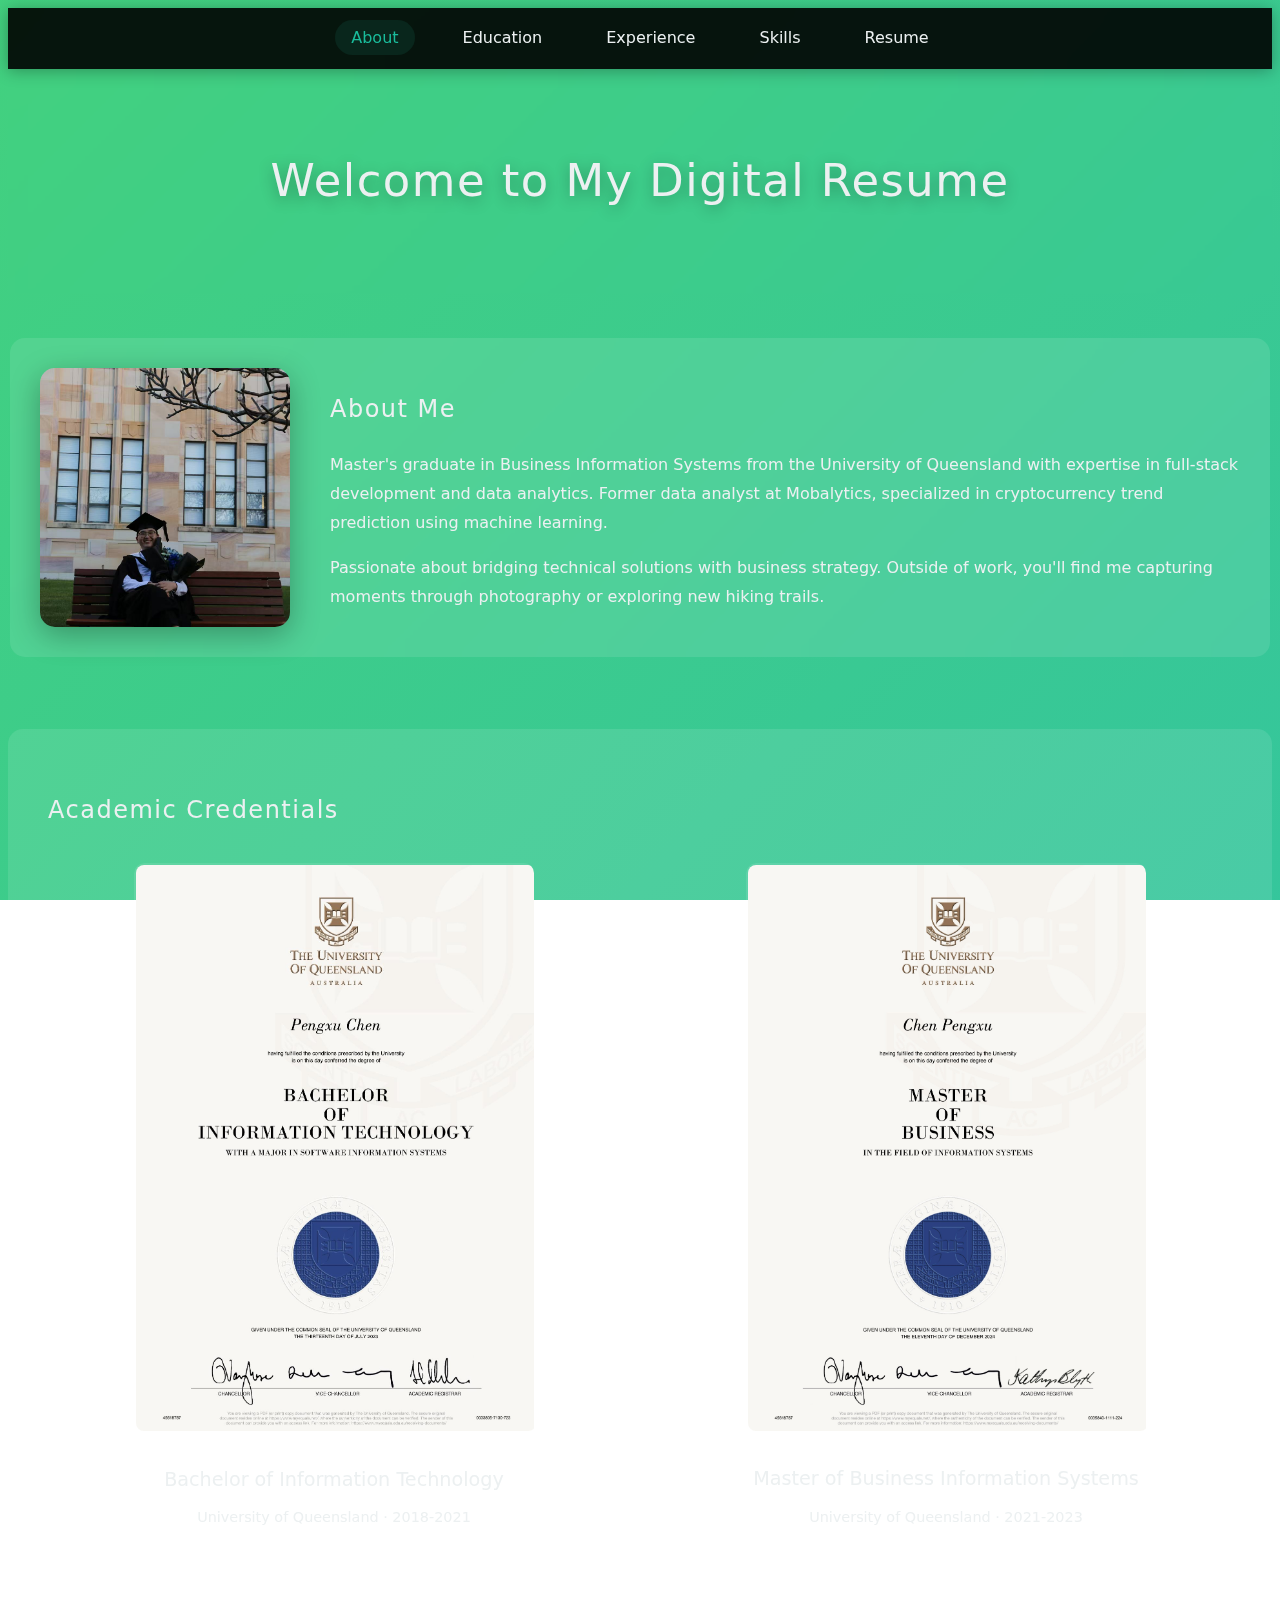
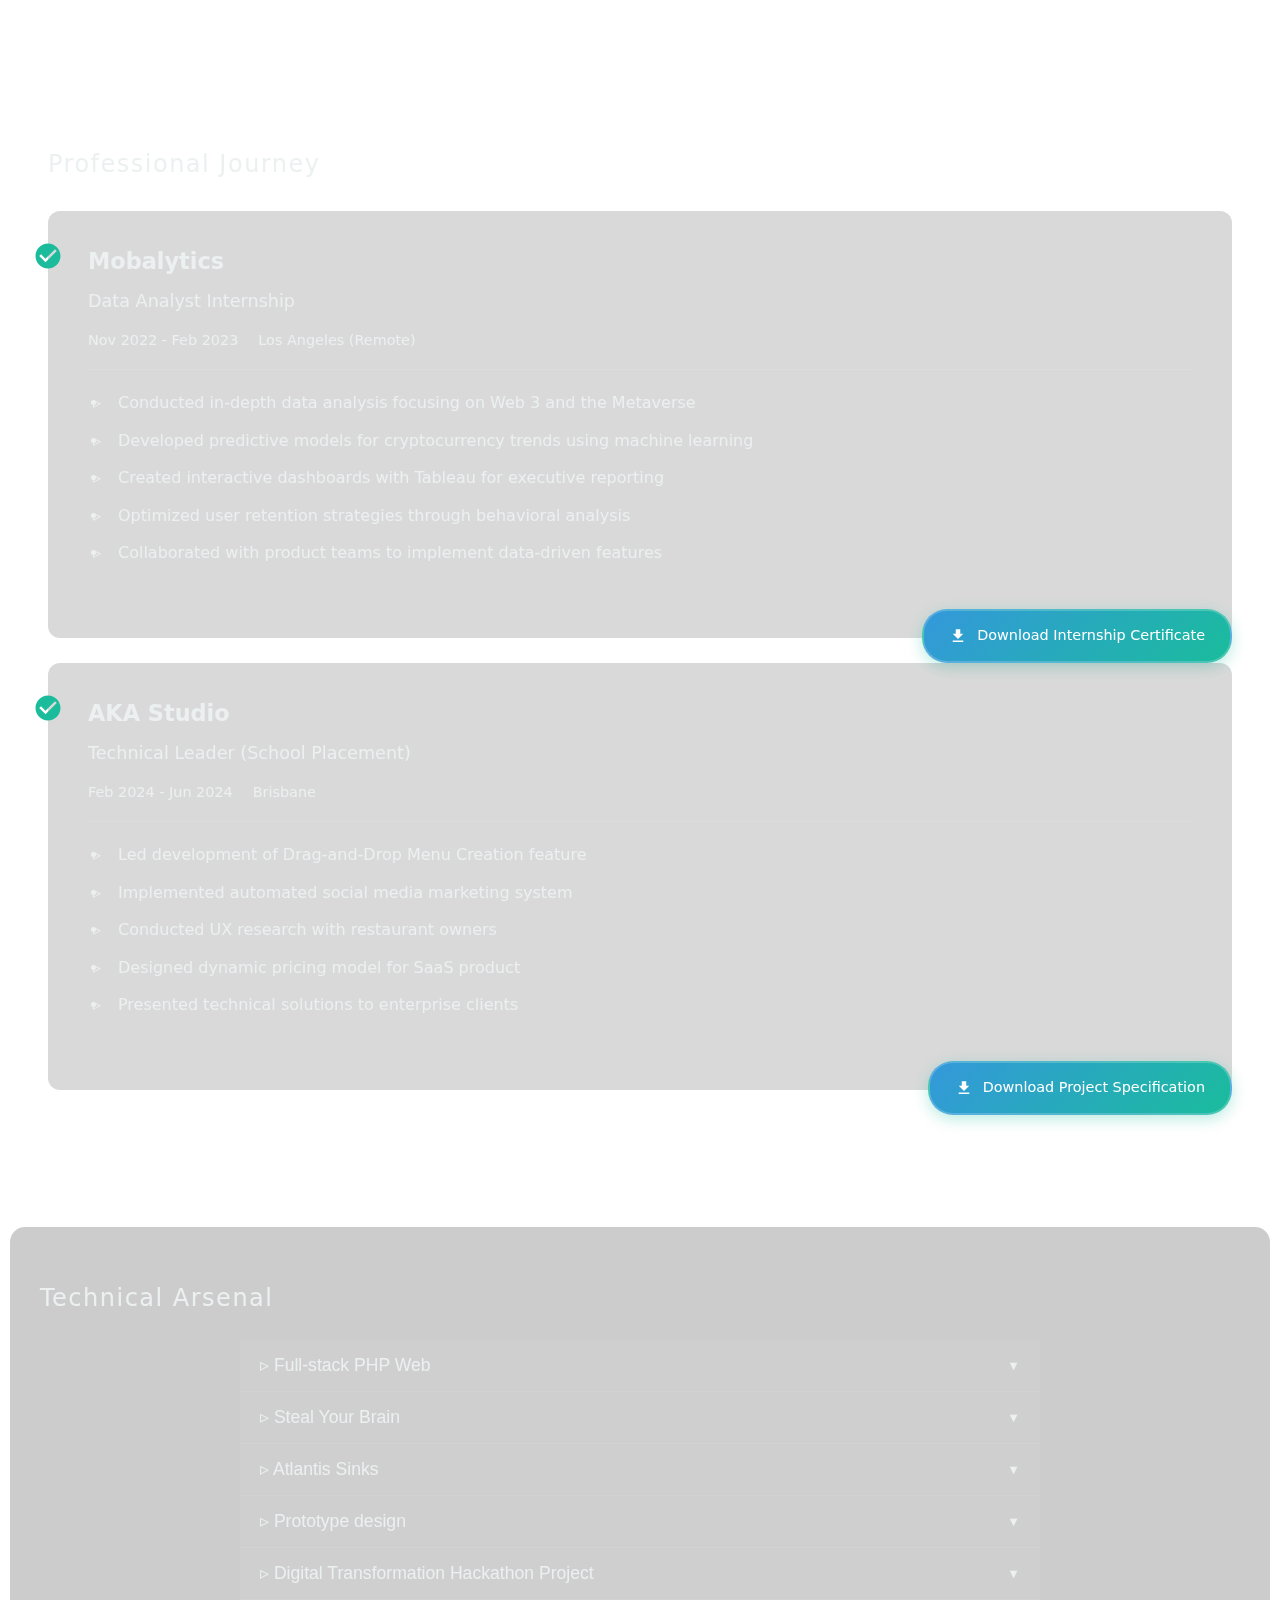
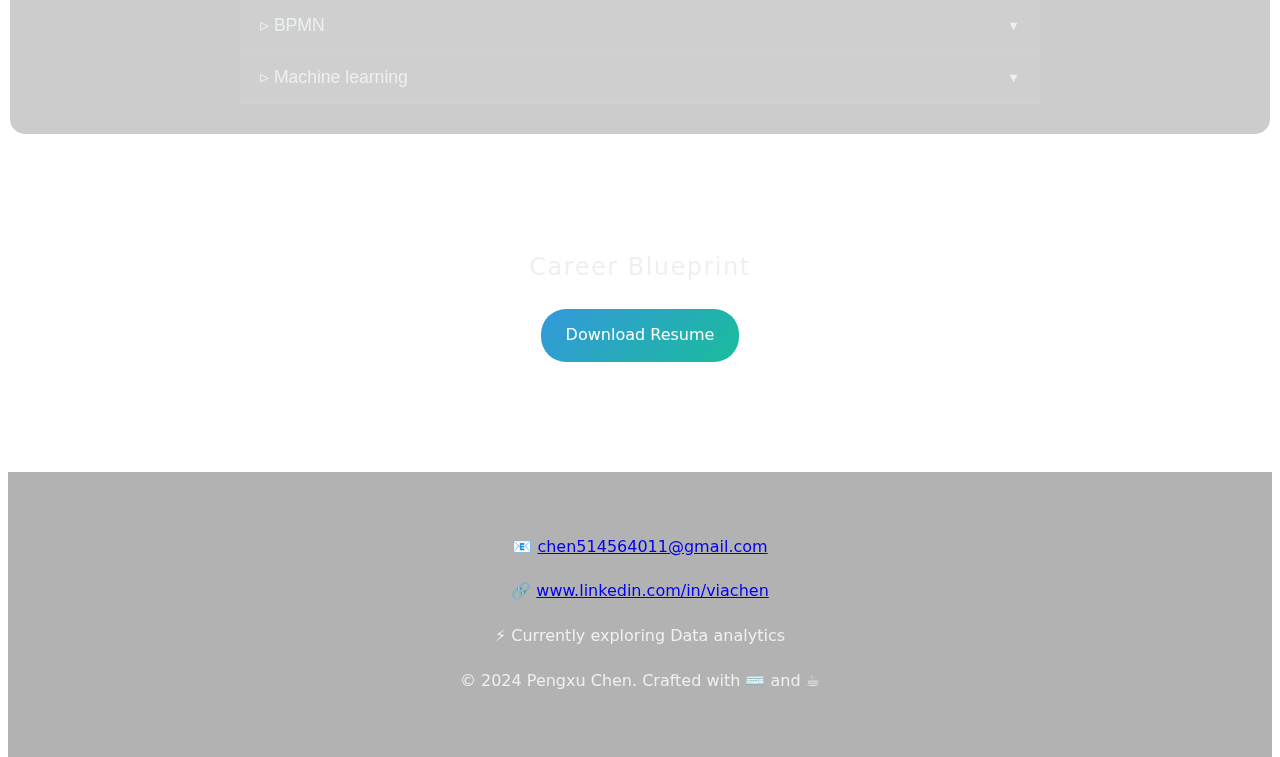
==== commit 4ee0dfe4: "add new change" ====
--- a/Desktop/pengxuchen/index.html
+++ b/Desktop/pengxuchen/index.html
@@ -124,65 +124,25 @@
     </section>
 
 
-    <!-- <section id="skills" class="skills scroll-effect">
-        <h2>Technical Arsenal</h2>
-        <div class="accordion">
-            <div class="accordion-item">
-                <button class="accordion-header">▹ HTML5 & CSS3</button>
-                <div class="accordion-content">
-                    <p>Proficient in building responsive and accessible web interfaces using modern HTML5 and CSS3 techniques.</p>
-                </div>
-            </div>
-            <div class="accordion-item">
-                <button class="accordion-header">▹ JavaScript (ES6+)</button>
-                <div class="accordion-content">
-                    <p>Experienced in developing dynamic web applications using JavaScript, including ES6+ features like arrow functions, promises, and async/await.</p>
-                </div>
-            </div>
-            <div class="accordion-item">
-                <button class="accordion-header">▹ React & Redux</button>
-                <div class="accordion-content">
-                    <p>Skilled in building scalable and maintainable front-end applications using React and state management with Redux.</p>
-                </div>
-            </div>
-            <div class="accordion-item">
-                <button class="accordion-header">▹ Node.js & Express</button>
-                <div class="accordion-content">
-                    <p>Proficient in developing RESTful APIs and server-side applications using Node.js and Express.</p>
-                </div>
-            </div>
-            <div class="accordion-item">
-                <button class="accordion-header">▹ Python & TensorFlow</button>
-                <div class="accordion-content">
-                    <p>Experienced in data analysis and machine learning using Python and TensorFlow.</p>
-                </div>
-            </div>
-            <div class="accordion-item">
-                <button class="accordion-header">▹ SQL & MongoDB</button>
-                <div class="accordion-content">
-                    <p>Skilled in database management and query optimization using SQL and MongoDB.</p>
-                </div>
-            </div>
-        </div>
-    </section> -->
+ 
 
 
     <section id="skills" class="skills scroll-effect">
         <h2>Technical Arsenal</h2>
         <div class="accordion">
-            <!-- Cloud Computing -->
-            <div class="accordion-item">
-                <button class="accordion-header">▹ Cloud Computing</button>
-                <div class="accordion-content">
-                    <div class="project-details">
-                        <h3 class="project-title">Deployment for a PHP Web</h3>
+            
+            <div class="accordion-item">
+                <button class="accordion-header">▹ Full-stack PHP Web</button>
+                <div class="accordion-content">
+                    <div class="project-details">
+                        <h3 class="project-title">Full-stack PHP Web</h3>
                         <div class="project-meta">
                             <span class="role">Programmer</span>
                             <span class="duration">Jul 2022 - Nov 2022</span>
                             <span class="location">Brisbane</span>
                         </div>
                         <p class="project-description">
-                            Deployment for a full-stack PHP web by using Google Cloud computing platform. 
+                            Developed for a full-stack PHP web by using CodeIgnitor Frame. 
                             The PHP web is fully functional, with login, registration, user profile, cookies, 
                             AJAX, Search box autocompletion, Writing comments/reviews, Third-party API 
                             integration, Basic file uploading, Web Security, Online Payment Integration, 
@@ -193,11 +153,31 @@
                            class="project-link">
                             View on GitHub
                         </a>
-                    </div>
-                </div>
-            </div>
-    
-            <!-- Steal Your Brain -->
+
+                        <div class="screenshot-gallery">
+                            <div class="gallery-item" data-src="img/projects/cloud-1-full.jpg">
+                                <img src="img/projects/cloud-1-thumb.jpg" 
+                                     alt="PHP Web Dashboard" 
+                                     class="gallery-thumbnail">
+                            </div>
+                            <div class="gallery-item" data-src="img/projects/cloud-2-full.jpg">
+                                <img src="img/projects/cloud-2-thumb.jpg" 
+                                     alt="Payment Integration" 
+                                     class="gallery-thumbnail">
+                            </div>
+                            <div class="gallery-item" data-src="img/projects/cloud-3-full.jpg">
+                                <img src="img/projects/cloud-3-thumb.jpg" 
+                                     alt="User Profile" 
+                                     class="gallery-thumbnail">
+                            </div>
+                        </div>
+
+
+
+                    </div>
+                </div>
+            </div>
+    
             <div class="accordion-item">
                 <button class="accordion-header">▹ Steal Your Brain</button>
                 <div class="accordion-content">
@@ -217,7 +197,6 @@
                 </div>
             </div>
     
-            <!-- Atlantis Sinks -->
             <div class="accordion-item">
                 <button class="accordion-header">▹ Atlantis Sinks</button>
                 <div class="accordion-content">
@@ -238,6 +217,23 @@
                            class="project-link">
                             View on GitHub
                         </a>
+                        <div class="screenshot-gallery">
+                            <div class="gallery-item" data-src="img/projects/cloud-1-full.png">
+                                <img src="img/projects/cloud-1-thumb.png" 
+                                     alt="PHP Web Dashboard" 
+                                     class="gallery-thumbnail">
+                            </div>
+                            <div class="gallery-item" data-src="img/projects/cloud-2-full.png">
+                                <img src="img/projects/cloud-2-thumb.png" 
+                                     alt="Payment Integration" 
+                                     class="gallery-thumbnail">
+                            </div>
+                            <div class="gallery-item" data-src="img/projects/cloud-3-full.png">
+                                <img src="img/projects/cloud-3-thumb.png" 
+                                     alt="User Profile" 
+                                     class="gallery-thumbnail">
+                            </div>
+                        </div>
                     </div>
                 </div>
             </div>
--- a/Desktop/pengxuchen/css/styles.css
+++ b/Desktop/pengxuchen/css/styles.css
@@ -228,7 +228,73 @@
 /* ----------------------- */
 
 
-
+.screenshot-gallery {
+    display: grid;
+    grid-template-columns: repeat(auto-fit, minmax(200px, 1fr));
+    gap: 15px;
+    margin-top: 25px;
+    padding: 10px 0;
+}
+
+.gallery-item {
+    position: relative;
+    border-radius: 8px;
+    overflow: hidden;
+    transition: transform 0.3s ease;
+    cursor: zoom-in;
+}
+
+.gallery-thumbnail {
+    width: 100%;
+    height: 180px;
+    object-fit: cover;
+    border: 1px solid rgba(255,255,255,0.1);
+    border-radius: 6px;
+}
+
+.gallery-item:hover {
+    transform: translateY(-5px);
+    box-shadow: 0 8px 20px rgba(0,0,0,0.3);
+}
+
+/* 灯箱样式 */
+.lightbox {
+    position: fixed;
+    top: 0;
+    left: 0;
+    width: 100%;
+    height: 100%;
+    background: rgba(0,0,0,0.9);
+    z-index: 2000;
+    display: none;
+    align-items: center;
+    justify-content: center;
+}
+
+.lightbox.active {
+    display: flex;
+}
+
+.lightbox-image {
+    max-width: 90%;
+    max-height: 90%;
+    border-radius: 8px;
+    box-shadow: 0 10px 30px rgba(0,0,0,0.5);
+}
+
+.close-btn {
+    position: absolute;
+    top: 30px;
+    right: 30px;
+    color: #fff;
+    font-size: 2rem;
+    cursor: pointer;
+    transition: opacity 0.3s ease;
+}
+
+.close-btn:hover {
+    opacity: 0.8;
+}
 
 
 
